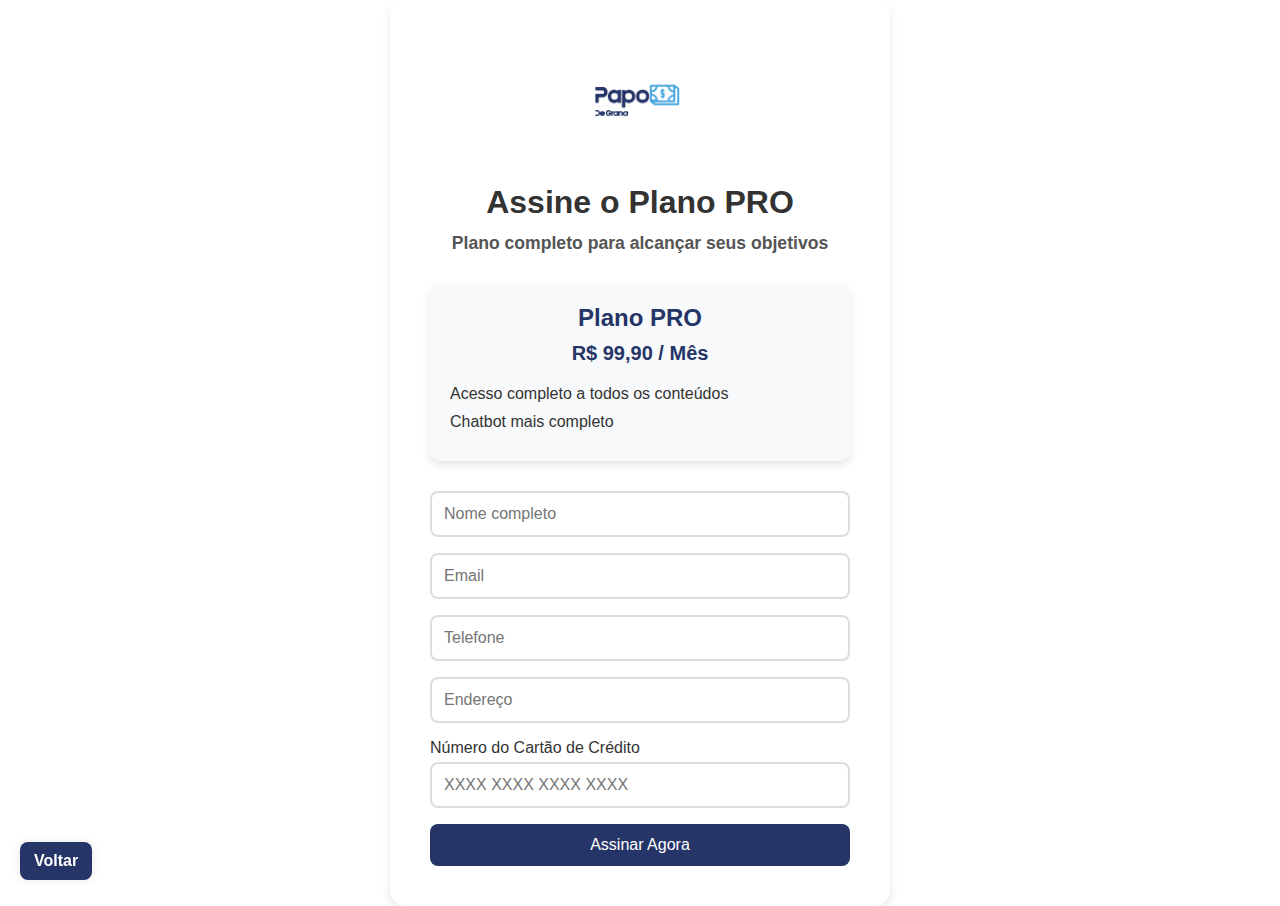
==== assinatura.html @ 210a8830 "assinatura" ====
<!DOCTYPE html>
<html lang="pt-br">

<head>
    <meta charset="UTF-8">
    <meta name="viewport" content="width=device-width, initial-scale=1.0">
    <title>Assine Agora - Invista no Melhor</title>
    <link rel="stylesheet" href="src/styles/assinatura.css">
    <link rel="icon" href="img/favicon.ico" type="image/x-icon">
</head>

<body>

    <div class="assinatura-card">
        <div class="container">
            <img src="src/img/imagemSemFundo.png" alt="Logo">
        </div>
        <h2>Assine o Plano PRO</h2>
        <h3>Plano completo para alcançar seus objetivos</h3>

        <div class="plano">
            <h3>Plano PRO</h3>
            <p class="valor">R$ 99,90 / Mês</p>
            <ul>
                <li>Acesso completo a todos os conteúdos</li>
                <li>Chatbot mais completo</li>
            </ul>
        </div>

        <form class="assinatura-form" action="sucesso.html" method="POST">
            <input type="text" placeholder="Nome completo" required>
            <input type="email" placeholder="Email" required>
            <input type="tel" placeholder="Telefone" required>
            <input type="text" placeholder="Endereço" required>

            <!-- Campo de Cartão de Crédito -->
            <div class="cartao">
                <label for="cartao">Número do Cartão de Crédito</label>
                <input type="text" id="cartao" name="cartao" placeholder="XXXX XXXX XXXX XXXX" required>
            </div>

            <button type="submit">Assinar Agora</button>
        </form>
    </div>

    <a href="index.html" class="btn-back">Voltar</a>

</body>

</html>
---- src/styles/assinatura.css ----
/* Estilos gerais */
* {
    margin: 0;
    padding: 0;
    box-sizing: border-box;
}

body {
    display: grid;
    place-items: center;
    height: 100vh;
    background-image: url('img/fundo.jpg');
    background-size: cover;
    background-position: center;
    font-family: 'Poppins', sans-serif;
    color: #333;
}

.assinatura-card {
    background: rgba(255, 255, 255, 0.9);
    border-radius: 16px;
    width: 100%;
    max-width: 500px;
    padding: 40px;
    text-align: center;
    box-shadow: 0px 4px 10px rgba(0, 0, 0, 0.1);
}

.container img {
    width: 120px;
    margin-bottom: 20px;
}

h2 {
    font-size: 2rem;
    margin-bottom: 12px;
    font-weight: 600;
}

h3 {
    font-size: 1.1rem;
    color: #555;
    margin-bottom: 30px;
}

.plano {
    margin-bottom: 30px;
    padding: 20px;
    border-radius: 10px;
    background-color: #f8f9fa;
    box-shadow: 0px 4px 10px rgba(0, 0, 0, 0.1);
}

.plano h3 {
    font-size: 1.5rem;
    color: #253567;
    margin-bottom: 10px;
}

.valor {
    font-size: 1.25rem;
    color: #253567;
    font-weight: bold;
    margin-bottom: 20px;
}

/* Remove as bolinhas da lista */
.plano ul {
    list-style-type: none; /* Remove os marcadores da lista */
    padding: 0; /* Remove o padding padrão */
    margin: 0;  /* Remove a margem */
}

.plano li {
    margin: 10px 0;
    text-align: left;
}

.assinatura-form {
    display: grid;
    gap: 16px;
}

.assinatura-form input {
    width: 100%;
    padding: 12px;
    font-size: 1rem;
    border: 2px solid #ddd;
    border-radius: 8px;
    transition: border-color 0.3s ease;
}

.assinatura-form input:focus {
    border-color: #253567;
    outline: none;
}

.assinatura-form button {
    width: 100%;
    padding: 12px;
    background-color: #253567;
    color: white;
    font-size: 1rem;
    border: none;
    border-radius: 8px;
    cursor: pointer;
    transition: background-color 0.3s ease;
}

.assinatura-form button:hover {
    background-color: #1d1d1d;
}

/* Estilo do campo de Cartão de Crédito */
.cartao {
    text-align: left;
}

.cartao label {
    display: block;
    font-size: 1rem;
    color: #333;
    margin-bottom: 5px;
}

.cartao input {
    width: 100%;
    padding: 12px;
    font-size: 1rem;
    border: 2px solid #ddd;
    border-radius: 8px;
    transition: border-color 0.3s ease;
}

.cartao input:focus {
    border-color: #253567;
    outline: none;
}

.btn-back {
    position: fixed;
    bottom: 20px;
    left: 20px;
    background-color: #253567;
    color: white;
    padding: 10px 14px;
    border-radius: 8px;
    text-decoration: none;
    font-weight: 600;
    box-shadow: 0px 0px 8px rgba(0, 0, 0, 0.1);
    transition: background-color 0.3s ease;
}

.btn-back:hover {
    background-color: #10449A;
}

/* Responsividade */
@media (max-width: 500px) {
    .assinatura-card {
        padding: 30px;
        width: 90%;
    }

    .assinatura-form input,
    .assinatura-form button {
        height: 45px;
    }

    .assinatura-form button {
        font-size: 1.125rem;
    }

    .btn-back {
        font-size: 0.85rem;
        padding: 8px 12px;
    }
}
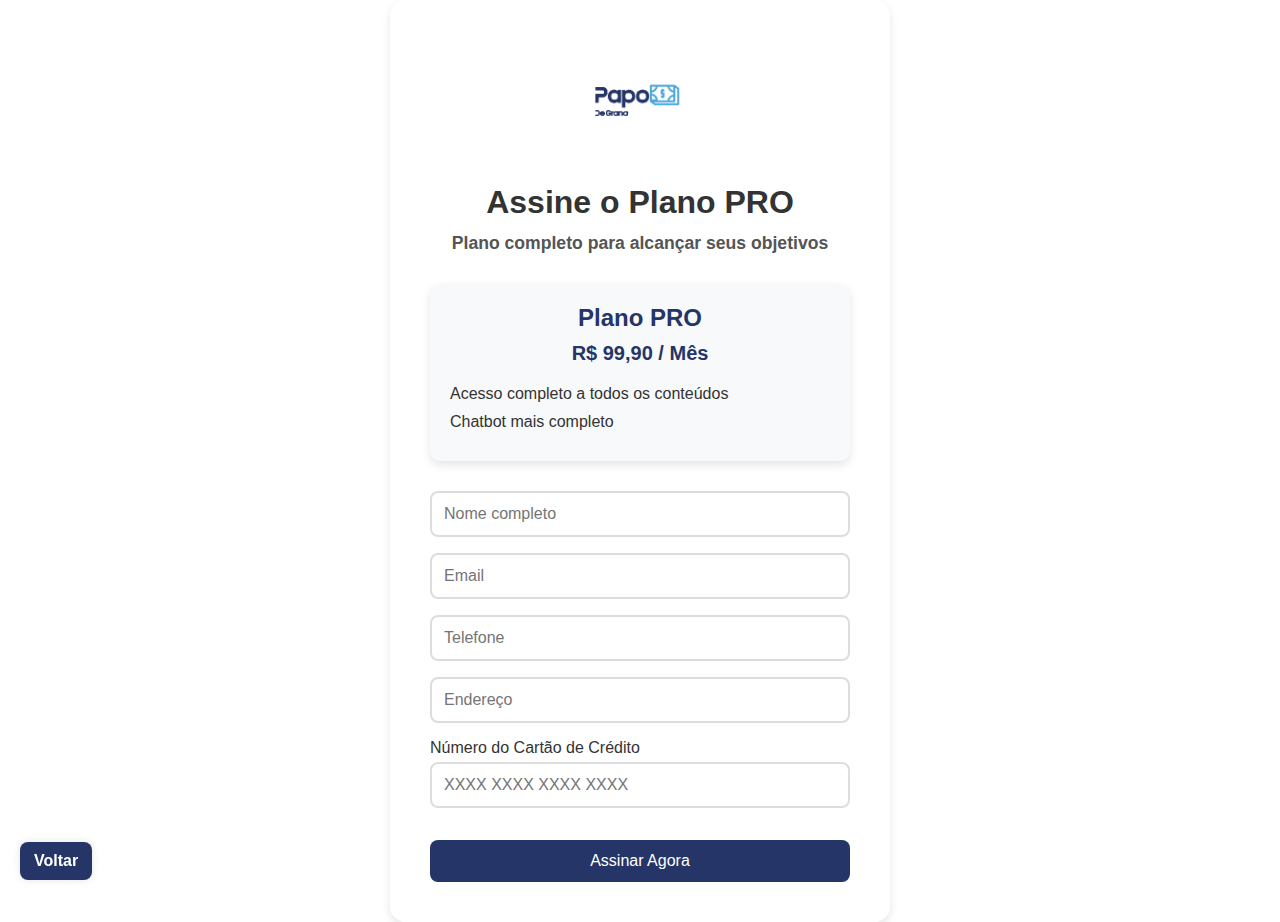
==== commit 4da4a50e: "ultimo" ====
--- a/assinatura.html
+++ b/assinatura.html
@@ -6,7 +6,7 @@
     <meta name="viewport" content="width=device-width, initial-scale=1.0">
     <title>Assine Agora - Invista no Melhor</title>
     <link rel="stylesheet" href="src/styles/assinatura.css">
-    <link rel="icon" href="img/favicon.ico" type="image/x-icon">
+    <link rel="icon" type="img/x-icon" href="src/img/favicon.ico">
 </head>
 
 <body>
@@ -27,19 +27,18 @@
             </ul>
         </div>
 
-        <form class="assinatura-form" action="sucesso.html" method="POST">
+        <form class="assinatura-form" action="index.html">
             <input type="text" placeholder="Nome completo" required>
             <input type="email" placeholder="Email" required>
-            <input type="tel" placeholder="Telefone" required>
+            <input type="number" placeholder="Telefone" required>
             <input type="text" placeholder="Endereço" required>
 
-            <!-- Campo de Cartão de Crédito -->
             <div class="cartao">
                 <label for="cartao">Número do Cartão de Crédito</label>
-                <input type="text" id="cartao" name="cartao" placeholder="XXXX XXXX XXXX XXXX" required>
+                <input type="number" id="cartao" name="cartao" placeholder="XXXX XXXX XXXX XXXX" required>
             </div>
 
-            <button type="submit">Assinar Agora</button>
+            <a href="index.html"></a><button type="submit">Assinar Agora</button></a>
         </form>
     </div>
 
--- a/src/styles/assinatura.css
+++ b/src/styles/assinatura.css
@@ -1,4 +1,4 @@
-/* Estilos gerais */
+
 * {
     margin: 0;
     padding: 0;
@@ -64,11 +64,11 @@
     margin-bottom: 20px;
 }
 
-/* Remove as bolinhas da lista */
+
 .plano ul {
-    list-style-type: none; /* Remove os marcadores da lista */
-    padding: 0; /* Remove o padding padrão */
-    margin: 0;  /* Remove a margem */
+    list-style-type: none; 
+    padding: 0; 
+    margin: 0;  
 }
 
 .plano li {
@@ -111,7 +111,7 @@
     background-color: #1d1d1d;
 }
 
-/* Estilo do campo de Cartão de Crédito */
+
 .cartao {
     text-align: left;
 }
@@ -152,10 +152,10 @@
 }
 
 .btn-back:hover {
-    background-color: #10449A;
+    background-color: rgb(161, 0, 0);
 }
 
-/* Responsividade */
+
 @media (max-width: 500px) {
     .assinatura-card {
         padding: 30px;
@@ -172,7 +172,20 @@
     }
 
     .btn-back {
-        font-size: 0.85rem;
-        padding: 8px 12px;
+        position: fixed;
+        bottom: 10px;
+        left: 10px;
+        background-color: #253567;
+        color: white;
+        padding: 10px 14px;
+        border-radius: 8px;
+        text-decoration: none;
+        font-weight: 600;
+        box-shadow: 0px 0px 8px rgba(0, 0, 0, 0.1);
+        transition: background-color 0.3s ease;
+    }
+    
+    .btn-back:hover {
+        background-color: rgb(161, 0, 0);
     }
 }
